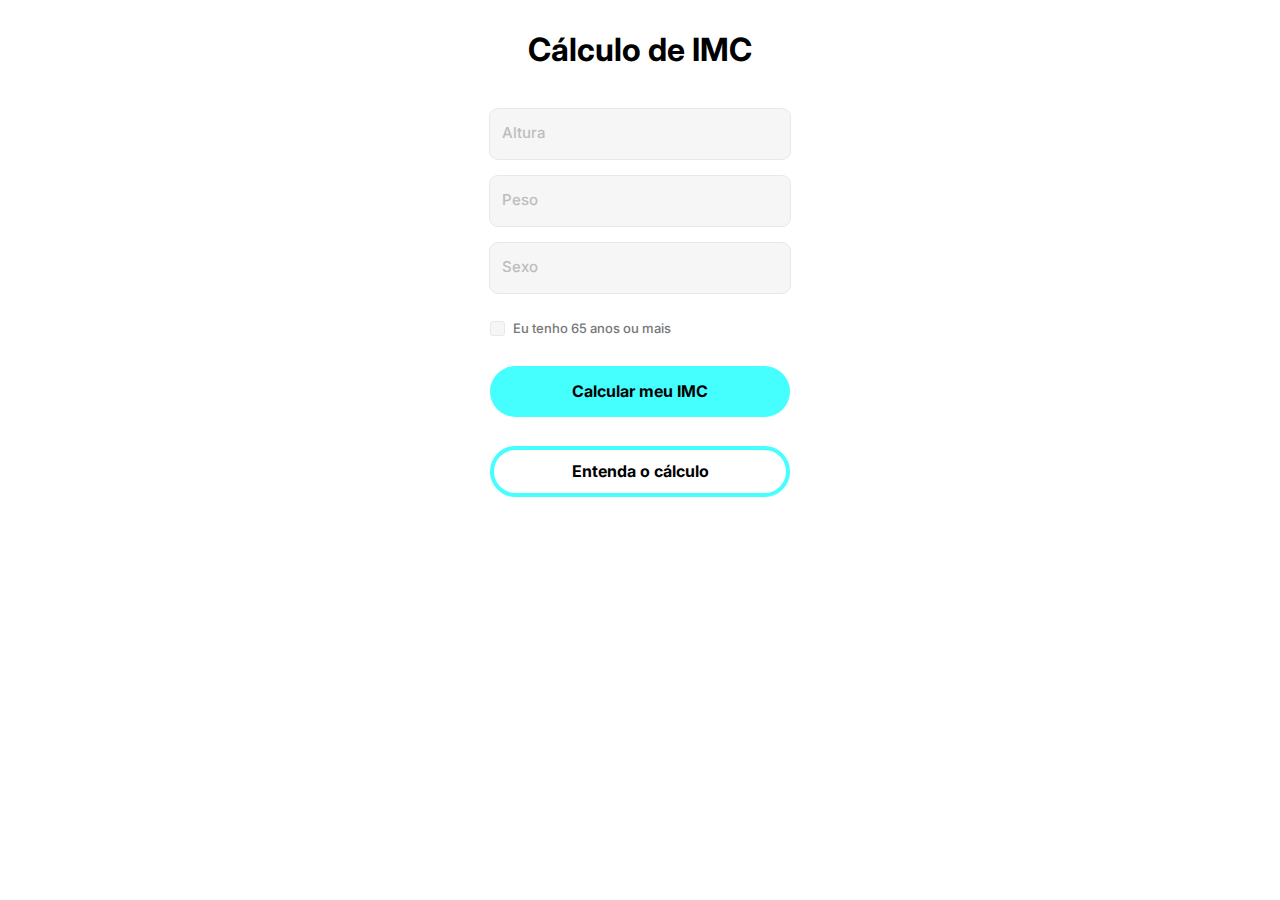
==== index.html @ 700d03b2 "Challenge finished" ====
<!DOCTYPE html>
<html lang="en">

<head>
    <meta charset="UTF-8">
    <meta name="viewport" content="width=device-width, initial-scale=1.0">
    <link rel="stylesheet" href="css/index.css">
    <title>IMC</title>
</head>

<body>
    <div id="title-container">
        <div id="title-area">
            <h1 id="title">Cálculo de IMC</h1>
        </div>
    </div>
    <div id="form-container">
        <div class="input-area">
            <input class="input-text" type="text" placeholder="Altura">
        </div>
        <div class="input-area">
            <input class="input-text" type="text" placeholder="Peso">
        </div>
        <div class="input-area">
            <input class="input-text" type="text" placeholder="Sexo">
        </div>
        <div class="checkbox-area">
            <input id="input-checkbox" type="checkbox" name="" id="">
            <label class="input-checkbox-label" for="input-checkbox">Eu tenho 65 anos ou mais</label>
        </div>
        <div class="button-area">
            <button class="button">
                <label class="button-label" for="">Calcular meu IMC</label>
            </button>
        </div>
        <div class="button-area">
            <button class="button button-white button-border">
                <label class="button-label" for="">Entenda o cálculo</label>
            </button>
        </div>
    </div>
    <div id="">

    </div>
</body>

</html>
---- css/index.css ----
@import url('https://fonts.googleapis.com/css2?family=Inter:wght@400;500;600;700&display=swap');


* {
    margin: 0;
    padding: 0;
}

body {
    width: 100%;
}

#title-container {
    width: 100%;
    height: 100px;
    display: flex;
    align-items: center;
    justify-content: center;
}

#title-area {
    width: auto;
    height: 40px;
}

#title {
    color: #000000;
    font-family: "Inter";
    font-weight: 700;
}

#form-container {
    width: 100%;
    height: auto;
    display: flex;
    flex-direction: column;
    align-items: center;
}

.input-area {
    width: 100%;
    height: 67px;
    display: flex;
    align-items: center;
    justify-content: center;
}

.input-text {
    background: #f6f6f6;
    width: 90%;
    max-width: 300px;
    height: 50px;
    border-radius: 9px;
    border: solid 1.5px #e8e8e8;
    text-indent: 12px;
}

.input-text::placeholder {
    color: #bdbdbd;
    font-family: "Inter";
    font-size: 15px;
    font-weight: 500;
}

.input-text:focus {
    border: solid 1.5px #e8e8e8;
    outline: none;
}

.checkbox-area {
    width: 90%;
    max-width: 300px;
    height: 35px;
    padding-bottom: 15px;
    display: flex;
    align-items: end;
}

#input-checkbox {
    display: none;
}

.input-checkbox-label {
    cursor: pointer;
    position: relative;
    color: #777777;
    padding-left: 23px;
    font-family: "Inter";
    font-weight: 500;
    font-size: 13px;
    display: inline-block;
}

.input-checkbox-label::before {
    background: #f6f6f6;
    content: '';
    display: inline-block;
    width: 13px;
    height: 13px;
    border: 1.5px solid #e8e8e8;
    border-radius: 3px;
    position: absolute;
    left: 0;
    top: 1px;
}

#input-checkbox:checked + .input-checkbox-label::before {
    background: #f6f6f6;
}

.input-checkbox-label::after {
    content: '\2713';
    font-size: 14px;
    color: #dbdbdb;
    position: absolute;
    top: -1px;
    left: 4px;
    visibility: hidden;
}

#input-checkbox:checked + .input-checkbox-label::after {
    visibility: visible;
}

.button-area {
    width: 100%;
    height: 80px;
    display: flex;
    align-items: center;
    justify-content: center;
}

.button {
    background: #45fefe;
    width: 90%;
    max-width: 300px;
    height: 51px;
    border-radius: 100px;
    border: none;
}

.button-label {
    color: #000000;
    font-family: "Inter";
    font-weight: 700;
    font-size: 16px;
}

.button-back {
    display: flex;
    align-items: center;
    justify-content: center;
}

.button-white {
    background: #ffffff;
    border: solid 4.5px #45fefe;
}
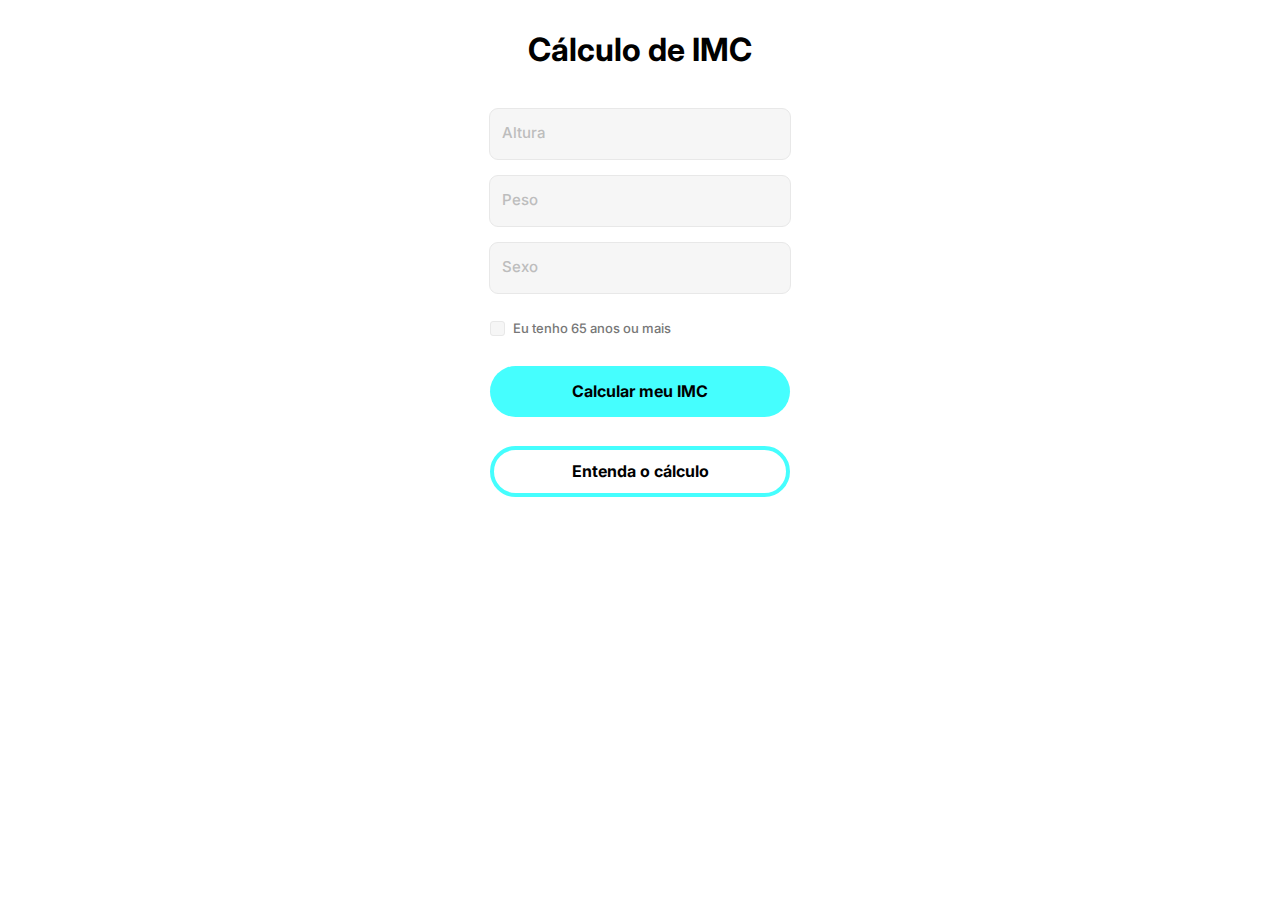
==== commit 8a13f239: "Adjusting tag names" ====
--- a/index.html
+++ b/index.html
@@ -9,12 +9,12 @@
 </head>
 
 <body>
-    <div id="title-container">
+    <header id="title-container">
         <div id="title-area">
             <h1 id="title">Cálculo de IMC</h1>
         </div>
-    </div>
-    <div id="form-container">
+    </header>
+    <main id="form-container">
         <div class="input-area">
             <input class="input-text" type="text" placeholder="Altura">
         </div>
@@ -38,10 +38,7 @@
                 <label class="button-label" for="">Entenda o cálculo</label>
             </button>
         </div>
-    </div>
-    <div id="">
-
-    </div>
+    </main>
 </body>
 
 </html>